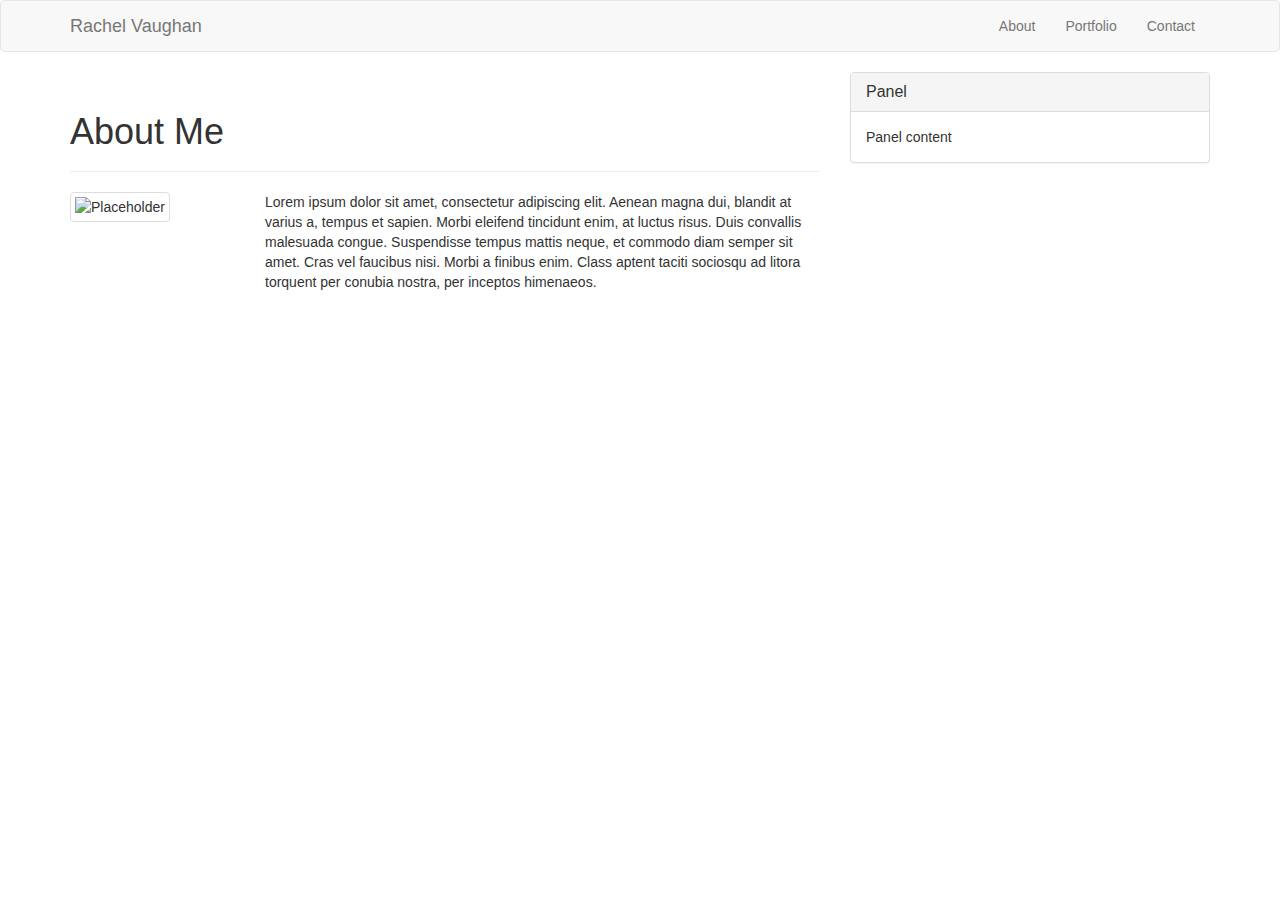
==== index.html @ 48edf6cb "initial site files" ====
<!DOCTYPE html>
<html>
<head>
	<title>Bootstrap Portfolio</title>
		<!-- Bootstrap Link -->
	<link rel="stylesheet" href="https://maxcdn.bootstrapcdn.com/bootstrap/3.3.7/css/bootstrap.min.css" integrity="sha384-BVYiiSIFeK1dGmJRAkycuHAHRg32OmUcww7on3RYdg4Va+PmSTsz/K68vbdEjh4u" crossorigin="anonymous">
</head>
<body>

		
  <nav class="navbar navbar-default">
    <div class="container">
      <div class="navbar-header">
        <a class="navbar-brand" href="#">Rachel Vaughan</a>
      </div>

      <div class="collapse navbar-collapse" id="bs-example-navbar-collapse-1">
        <ul class="nav navbar-nav navbar-right">
          <li><a href="#">About</a></li>
          <li><a href="#">Portfolio</a></li>
          <li><a href="#">Contact</a></li>
        </ul>
      </div>
    </div>
  </nav>	

	<div class="container">

		<div class="row">

			<div class="col-md-8">
				<div class="page-header">
					<h1>About Me</h1>
				</div>
			
				<div class="row">
					<div class="col-md-3">
						<img src="http://placehold.it/150x150" alt="Placeholder" class="img-thumbnail">
					</div>

				<div class="col-md-9">
					<p>
						Lorem ipsum dolor sit amet, consectetur adipiscing elit. Aenean magna dui, blandit at varius a, tempus et sapien. Morbi eleifend tincidunt enim, at luctus risus. Duis convallis malesuada congue. Suspendisse tempus mattis neque, et commodo diam semper sit amet. Cras vel faucibus nisi. Morbi a finibus enim. Class aptent taciti sociosqu ad litora torquent per conubia nostra, per inceptos himenaeos.
					</p>
				</div>

				</div>
			</div>
			
      <div class="col-md-4">

        <div class="panel panel-default">

          <div class="panel-heading">
            <h3 class="panel-title">Panel</h3>
          </div>

          <div class="panel-body">
            Panel content
          </div>

        	</div>
        	
      	</div>
			</div>
		</div>	
	</div>

  <!-- jQuery CDN -->
  <script src="https://ajax.googleapis.com/ajax/libs/jquery/1.11.3/jquery.min.js"></script>

  <!-- Bootstrap JavaScript CDN -->
  <script src="https://maxcdn.bootstrapcdn.com/bootstrap/3.3.7/js/bootstrap.min.js"></script>
</body>
</html>
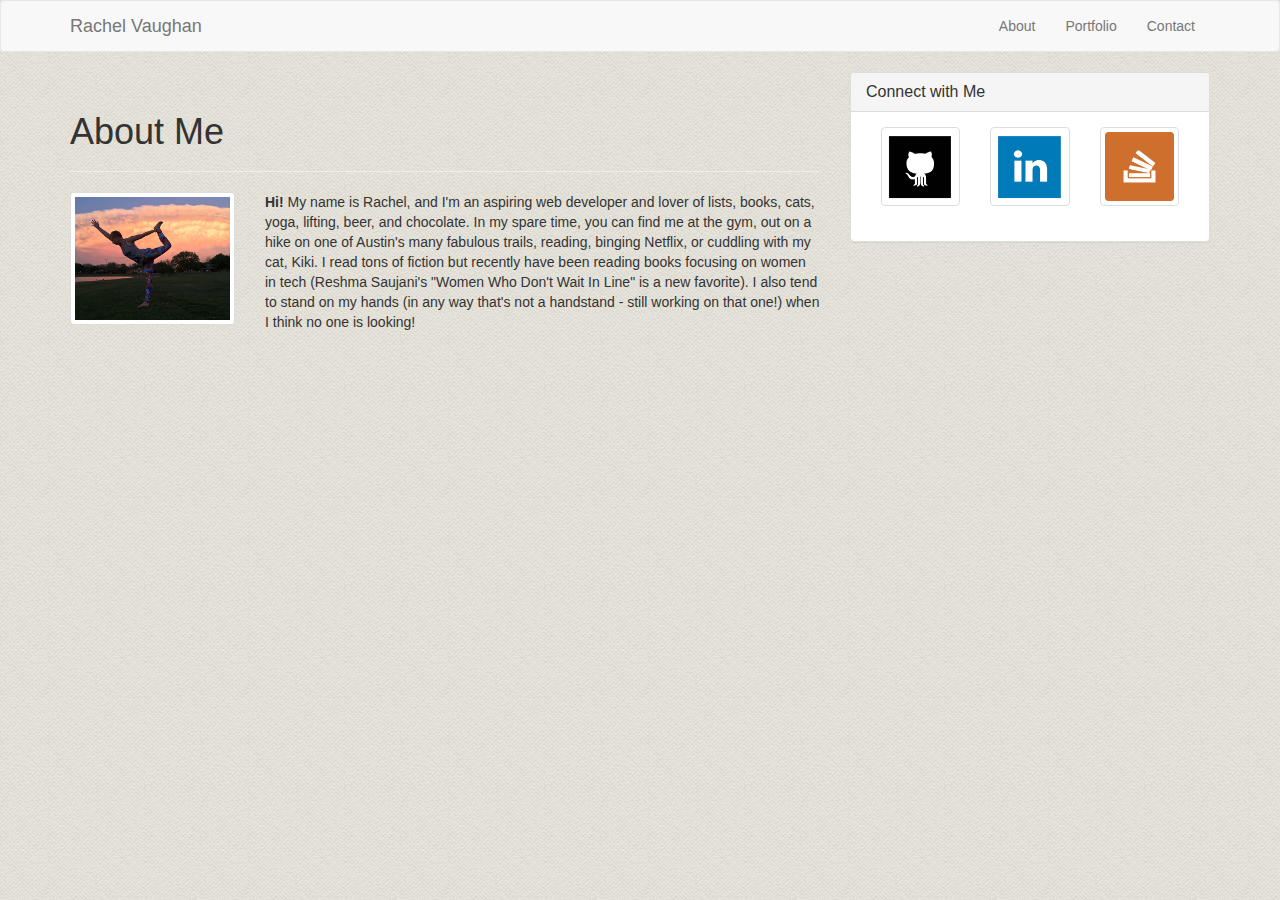
==== commit 501881ba: "added imgs & layout HTML" ====
--- a/index.html
+++ b/index.html
@@ -2,8 +2,10 @@
 <html>
 <head>
 	<title>Bootstrap Portfolio</title>
+  <meta name="viewport" content="width=device-width, initial-scale=1.0">
 		<!-- Bootstrap Link -->
 	<link rel="stylesheet" href="https://maxcdn.bootstrapcdn.com/bootstrap/3.3.7/css/bootstrap.min.css" integrity="sha384-BVYiiSIFeK1dGmJRAkycuHAHRg32OmUcww7on3RYdg4Va+PmSTsz/K68vbdEjh4u" crossorigin="anonymous">
+  <link rel="stylesheet" type="text/css" href="style.css">
 </head>
 <body>
 
@@ -11,14 +13,14 @@
   <nav class="navbar navbar-default">
     <div class="container">
       <div class="navbar-header">
-        <a class="navbar-brand" href="#">Rachel Vaughan</a>
+        <a class="navbar-brand" href="index.html">Rachel Vaughan</a>
       </div>
 
       <div class="collapse navbar-collapse" id="bs-example-navbar-collapse-1">
         <ul class="nav navbar-nav navbar-right">
-          <li><a href="#">About</a></li>
-          <li><a href="#">Portfolio</a></li>
-          <li><a href="#">Contact</a></li>
+          <li><a href="index.html">About</a></li>
+          <li><a href="portfolio.html">Portfolio</a></li>
+          <li><a href="contact.html">Contact</a></li>
         </ul>
       </div>
     </div>
@@ -35,12 +37,12 @@
 			
 				<div class="row">
 					<div class="col-md-3">
-						<img src="http://placehold.it/150x150" alt="Placeholder" class="img-thumbnail">
+						<img src="images/profile-img.png" alt="profile-img" class="img-thumbnail">
 					</div>
 
 				<div class="col-md-9">
 					<p>
-						Lorem ipsum dolor sit amet, consectetur adipiscing elit. Aenean magna dui, blandit at varius a, tempus et sapien. Morbi eleifend tincidunt enim, at luctus risus. Duis convallis malesuada congue. Suspendisse tempus mattis neque, et commodo diam semper sit amet. Cras vel faucibus nisi. Morbi a finibus enim. Class aptent taciti sociosqu ad litora torquent per conubia nostra, per inceptos himenaeos.
+            <strong>Hi!</strong> My name is Rachel, and I'm an aspiring web developer and lover of lists, books, cats, yoga, lifting, beer, and chocolate. In my spare time, you can find me at the gym, out on a hike on one of Austin's many fabulous trails, reading, binging Netflix, or cuddling with my cat, Kiki. I read tons of fiction but recently have been reading books focusing on women in tech (Reshma Saujani's "Women Who Don't Wait In Line" is a new favorite). I also tend to stand on my hands (in any way that's not a handstand - still working on that one!) when I think no one is looking!
 					</p>
 				</div>
 
@@ -52,14 +54,34 @@
         <div class="panel panel-default">
 
           <div class="panel-heading">
-            <h3 class="panel-title">Panel</h3>
+            <h3 class="panel-title">Connect with Me</h3>
           </div>
 
-          <div class="panel-body">
-            Panel content
-          </div>
+            <div class="panel-body">
+
+              <div class="col-md-4">
+                <a href="https://github.com/RaeVaughan" target="_blank" class="thumbnail">
+                  <img src="images/github-img.png" alt="github">
+                </a>
+              </div>
+
+              <div class="col-md-4">
+                <a href="https://www.linkedin.com/in/rachel-vaughan-865b25b5/" target="_blank" class="thumbnail">
+                  <img src="images/linkedin-img.png" alt="linkedin-img">
+                </a>
+              </div>
+
+              <div class="col-md-4">
+                <a href="https://stackoverflow.com" target="_blank" class="thumbnail">
+                  <img src="images/stackoverflow-img.png" alt="stackoverflow-img">
+                </a>
+              </div>
 
         	</div>
+
+
+
+          </div>
         	
       	</div>
 			</div>
@@ -72,31 +94,4 @@
   <!-- Bootstrap JavaScript CDN -->
   <script src="https://maxcdn.bootstrapcdn.com/bootstrap/3.3.7/js/bootstrap.min.js"></script>
 </body>
-</html>
-
-
-
-
-
-
-
-
-
-
-
-
-
-
-
-
-
-
-
-
-
-
-
-
-
-
-
+</html>--- a/style.css
+++ b/style.css
@@ -0,0 +1,3 @@
+body {
+		background-image: url(images/background-img.png);
+}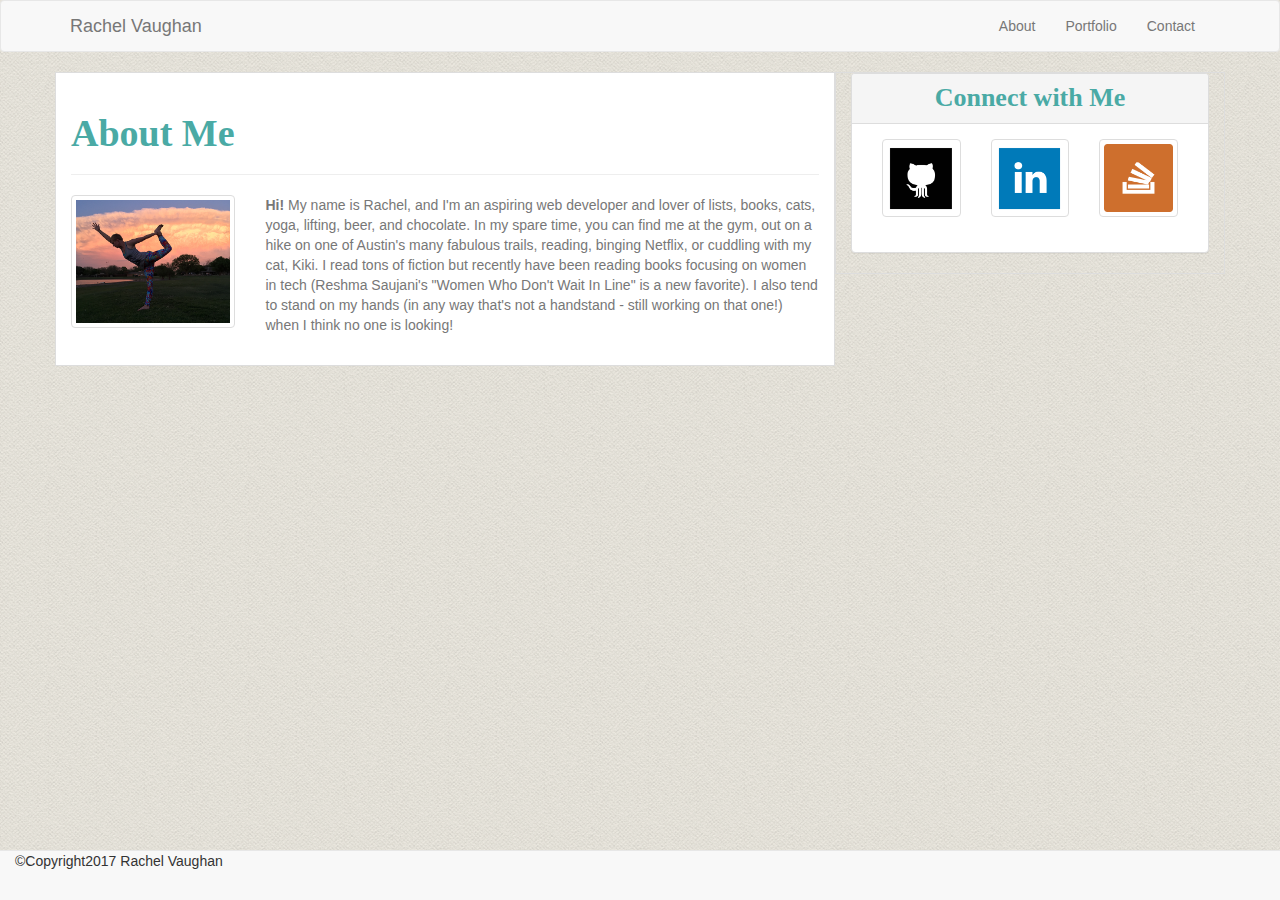
==== commit 611f61b3: "added basic stylings" ====
--- a/index.html
+++ b/index.html
@@ -12,6 +12,7 @@
 		
   <nav class="navbar navbar-default">
     <div class="container">
+
       <div class="navbar-header">
         <a class="navbar-brand" href="index.html">Rachel Vaughan</a>
       </div>
@@ -23,6 +24,7 @@
           <li><a href="contact.html">Contact</a></li>
         </ul>
       </div>
+
     </div>
   </nav>	
 
@@ -30,7 +32,7 @@
 
 		<div class="row">
 
-			<div class="col-md-8">
+			<div class="col-md-8" id="main-content">
 				<div class="page-header">
 					<h1>About Me</h1>
 				</div>
@@ -40,16 +42,16 @@
 						<img src="images/profile-img.png" alt="profile-img" class="img-thumbnail">
 					</div>
 
-				<div class="col-md-9">
-					<p>
-            <strong>Hi!</strong> My name is Rachel, and I'm an aspiring web developer and lover of lists, books, cats, yoga, lifting, beer, and chocolate. In my spare time, you can find me at the gym, out on a hike on one of Austin's many fabulous trails, reading, binging Netflix, or cuddling with my cat, Kiki. I read tons of fiction but recently have been reading books focusing on women in tech (Reshma Saujani's "Women Who Don't Wait In Line" is a new favorite). I also tend to stand on my hands (in any way that's not a handstand - still working on that one!) when I think no one is looking!
-					</p>
-				</div>
+  				<div class="col-md-9">
+  					<p>
+              <strong>Hi!</strong> My name is Rachel, and I'm an aspiring web developer and lover of lists, books, cats, yoga, lifting, beer, and chocolate. In my spare time, you can find me at the gym, out on a hike on one of Austin's many fabulous trails, reading, binging Netflix, or cuddling with my cat, Kiki. I read tons of fiction but recently have been reading books focusing on women in tech (Reshma Saujani's "Women Who Don't Wait In Line" is a new favorite). I also tend to stand on my hands (in any way that's not a handstand - still working on that one!) when I think no one is looking!
+  					</p>
+  				</div>
 
 				</div>
 			</div>
 			
-      <div class="col-md-4">
+      <div class="col-md-4" id="sidebar">
 
         <div class="panel panel-default">
 
@@ -58,7 +60,6 @@
           </div>
 
             <div class="panel-body">
-
               <div class="col-md-4">
                 <a href="https://github.com/RaeVaughan" target="_blank" class="thumbnail">
                   <img src="images/github-img.png" alt="github">
@@ -76,17 +77,22 @@
                   <img src="images/stackoverflow-img.png" alt="stackoverflow-img">
                 </a>
               </div>
+        	 </div>
 
-        	</div>
+        </div>
+        	
+      </div>
+		</div>
+	</div>	
 
+  <nav class="navbar navbar-default navbar-fixed-bottom">
+    <div class="container-fluid">
+      <div class="navbar-header">
+        &copy;Copyright2017 Rachel Vaughan
+      </div>
+    </div>
+  </nav>
 
-
-          </div>
-        	
-      	</div>
-			</div>
-		</div>	
-	</div>
 
   <!-- jQuery CDN -->
   <script src="https://ajax.googleapis.com/ajax/libs/jquery/1.11.3/jquery.min.js"></script>
--- a/style.css
+++ b/style.css
@@ -1,3 +1,45 @@
+* {
+	box-sizing: border-box;
+}
+
 body {
 		background-image: url(images/background-img.png);
-}+}
+
+h1,
+.panel-title {
+	color: #4aaaa5;
+	font-family: 'Georgia', 'Times', Times New Roman, serif;
+	font-weight: bold;
+}
+
+h1 {
+	font-size: 38px;
+}
+
+.panel-title {
+	font-size: 26px;
+	text-align: center;
+}
+
+p,
+label {
+	font-family: 'Arial', 'Helvetica Neue', Helvetica, sans-serif;
+	color: #777;
+}
+
+#main-content {
+	background-color: #fff;
+	border-style: solid;
+	border-color: #ddd;
+	border-width: 1px; 
+	margin-bottom: 20px;
+	padding-bottom: 20px;
+}
+
+#sidebar {
+	border-style: solid;
+	border-color: #ddd;
+	border-width: 1px; 
+}
+
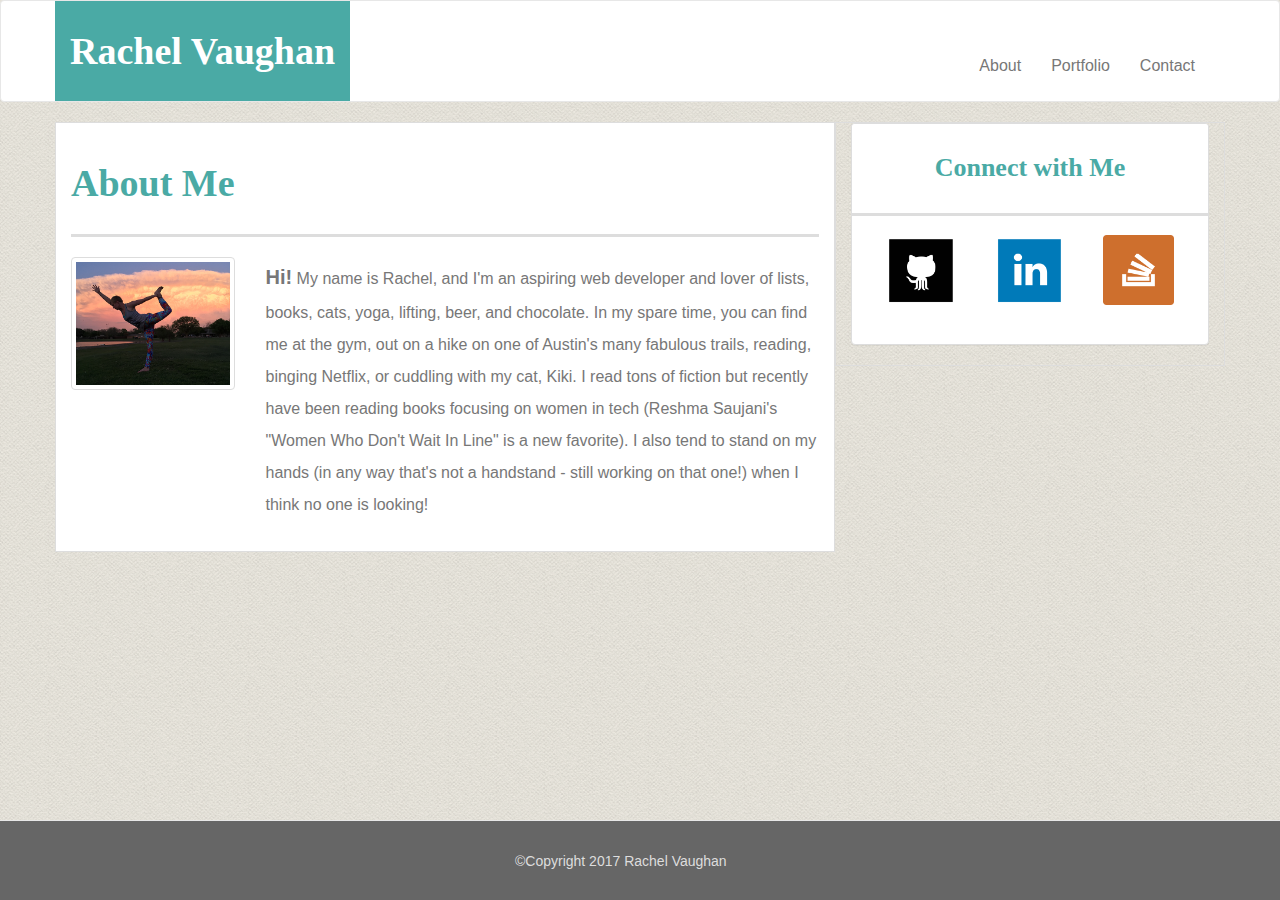
==== commit 317f6e72: "styled all three pages" ====
--- a/index.html
+++ b/index.html
@@ -10,7 +10,7 @@
 <body>
 
 		
-  <nav class="navbar navbar-default">
+  <nav class="navbar navbar-default" id="header">
     <div class="container">
 
       <div class="navbar-header">
@@ -44,7 +44,7 @@
 
   				<div class="col-md-9">
   					<p>
-              <strong>Hi!</strong> My name is Rachel, and I'm an aspiring web developer and lover of lists, books, cats, yoga, lifting, beer, and chocolate. In my spare time, you can find me at the gym, out on a hike on one of Austin's many fabulous trails, reading, binging Netflix, or cuddling with my cat, Kiki. I read tons of fiction but recently have been reading books focusing on women in tech (Reshma Saujani's "Women Who Don't Wait In Line" is a new favorite). I also tend to stand on my hands (in any way that's not a handstand - still working on that one!) when I think no one is looking!
+              <strong class="strong">Hi!</strong> My name is Rachel, and I'm an aspiring web developer and lover of lists, books, cats, yoga, lifting, beer, and chocolate. In my spare time, you can find me at the gym, out on a hike on one of Austin's many fabulous trails, reading, binging Netflix, or cuddling with my cat, Kiki. I read tons of fiction but recently have been reading books focusing on women in tech (Reshma Saujani's "Women Who Don't Wait In Line" is a new favorite). I also tend to stand on my hands (in any way that's not a handstand - still working on that one!) when I think no one is looking!
   					</p>
   				</div>
 
@@ -85,10 +85,10 @@
 		</div>
 	</div>	
 
-  <nav class="navbar navbar-default navbar-fixed-bottom">
+  <nav class="navbar navbar-default navbar-fixed-bottom" id="footer">
     <div class="container-fluid">
       <div class="navbar-header">
-        &copy;Copyright2017 Rachel Vaughan
+        &copy;Copyright 2017 Rachel Vaughan
       </div>
     </div>
   </nav>
--- a/style.css
+++ b/style.css
@@ -11,6 +11,7 @@
 	color: #4aaaa5;
 	font-family: 'Georgia', 'Times', Times New Roman, serif;
 	font-weight: bold;
+	padding-bottom: 10px;
 }
 
 h1 {
@@ -28,6 +29,37 @@
 	color: #777;
 }
 
+p {
+	line-height: 2;
+	font-size: 16px;
+}
+
+.strong {
+	font-size: 20px;
+}
+
+.navbar-default .navbar-brand {
+	color: #fff;
+	background-color: #4aaaa5;
+	font-family: 'Georgia', 'Times', Times New Roman, serif;
+	font-size: 38px;
+	font-weight: bold;
+	padding-top: 40px;
+	padding-bottom: 60px;
+}
+
+#bs-example-navbar-collapse-1 {
+	padding-top: 40px;
+}
+
+li {
+	font-size: 16px;
+}
+
+#header {
+	background-color: #fff;
+}
+
 #main-content {
 	background-color: #fff;
 	border-style: solid;
@@ -41,5 +73,73 @@
 	border-style: solid;
 	border-color: #ddd;
 	border-width: 1px; 
+	margin-bottom: 80px;
 }
 
+.panel-default .panel-heading {
+	padding-top: 30px;
+	padding-bottom: 20px;
+	background-color: #fff;
+	border-bottom: 3px solid #ddd;
+}
+
+#footer {
+	background-color: #666;
+	height: 80px;
+	margin-bottom: 0;
+}
+
+.navbar-header {
+	color: #ddd;
+}
+
+.container-fluid .navbar-header {
+	margin-left: 40%;
+	margin-top: 30px;
+}
+
+
+
+/************** Portfolio **************/
+
+.page-header {
+	border-bottom: 3px solid #ddd;
+}
+
+.thumbnail .caption {
+	padding-bottom: 15px;
+	background-color: #4aaaa5;
+	text-align: center;
+	margin: 0 auto;
+	width: 91%;
+}
+
+.thumbnail {
+	border: none;
+}
+
+.caption a {
+	color: #fff;
+	font-family: 'Georgia', 'Times', Times New Roman, serif;
+}
+
+
+
+/************** Contact **************/
+
+.btn-default {
+	background-color: #4aaaa5;
+	color: #fff;
+}
+
+.btn {
+	padding: 6px 25px;
+	font-size: 16px;
+}
+
+label {
+	font-size: 16px;
+}
+
+
+
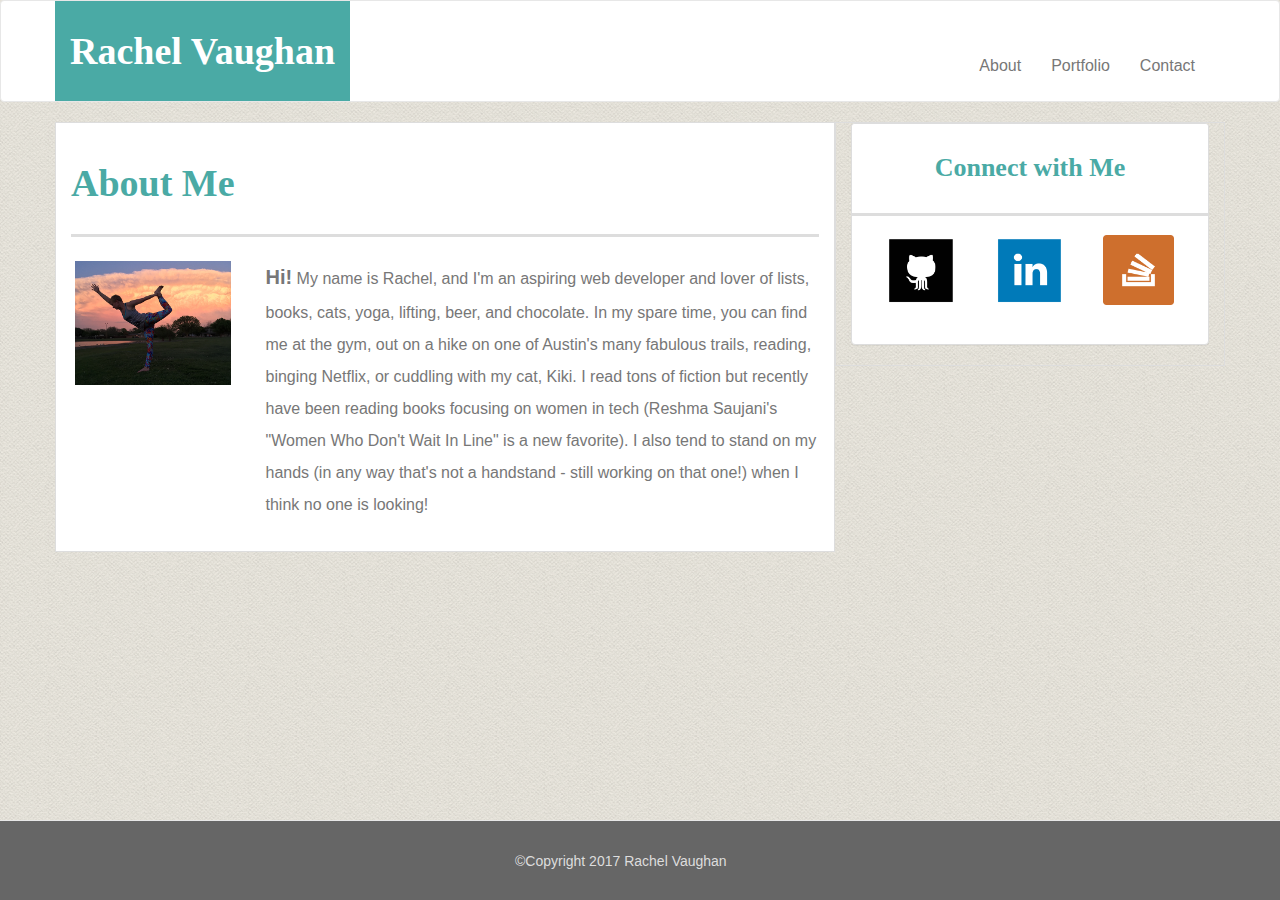
==== commit 8f7e1861: "fixed breakpoint issues with navbar" ====
--- a/index.html
+++ b/index.html
@@ -38,7 +38,7 @@
 				</div>
 			
 				<div class="row">
-					<div class="col-md-3">
+					<div class="col-md-3" class="profile-img">
 						<img src="images/profile-img.png" alt="profile-img" class="img-thumbnail">
 					</div>
 
--- a/style.css
+++ b/style.css
@@ -38,6 +38,10 @@
 	font-size: 20px;
 }
 
+
+/************** Header **************/
+
+
 .navbar-default .navbar-brand {
 	color: #fff;
 	background-color: #4aaaa5;
@@ -69,6 +73,14 @@
 	padding-bottom: 20px;
 }
 
+.img-thumbnail {
+	border: none;
+}
+
+
+/************** Sidebar **************/
+
+
 #sidebar {
 	border-style: solid;
 	border-color: #ddd;
@@ -82,6 +94,10 @@
 	background-color: #fff;
 	border-bottom: 3px solid #ddd;
 }
+
+
+/************** Footer **************/
+
 
 #footer {
 	background-color: #666;
@@ -143,3 +159,19 @@
 
 
 
+/************** Media Queries **************/
+
+
+@media only screen and (max-width: 640px){
+	.collapse {
+		display: block;
+		text-align: center;
+	}
+
+	.navbar-brand {
+		width: 100%;
+		text-align: center;
+	}
+}
+
+
